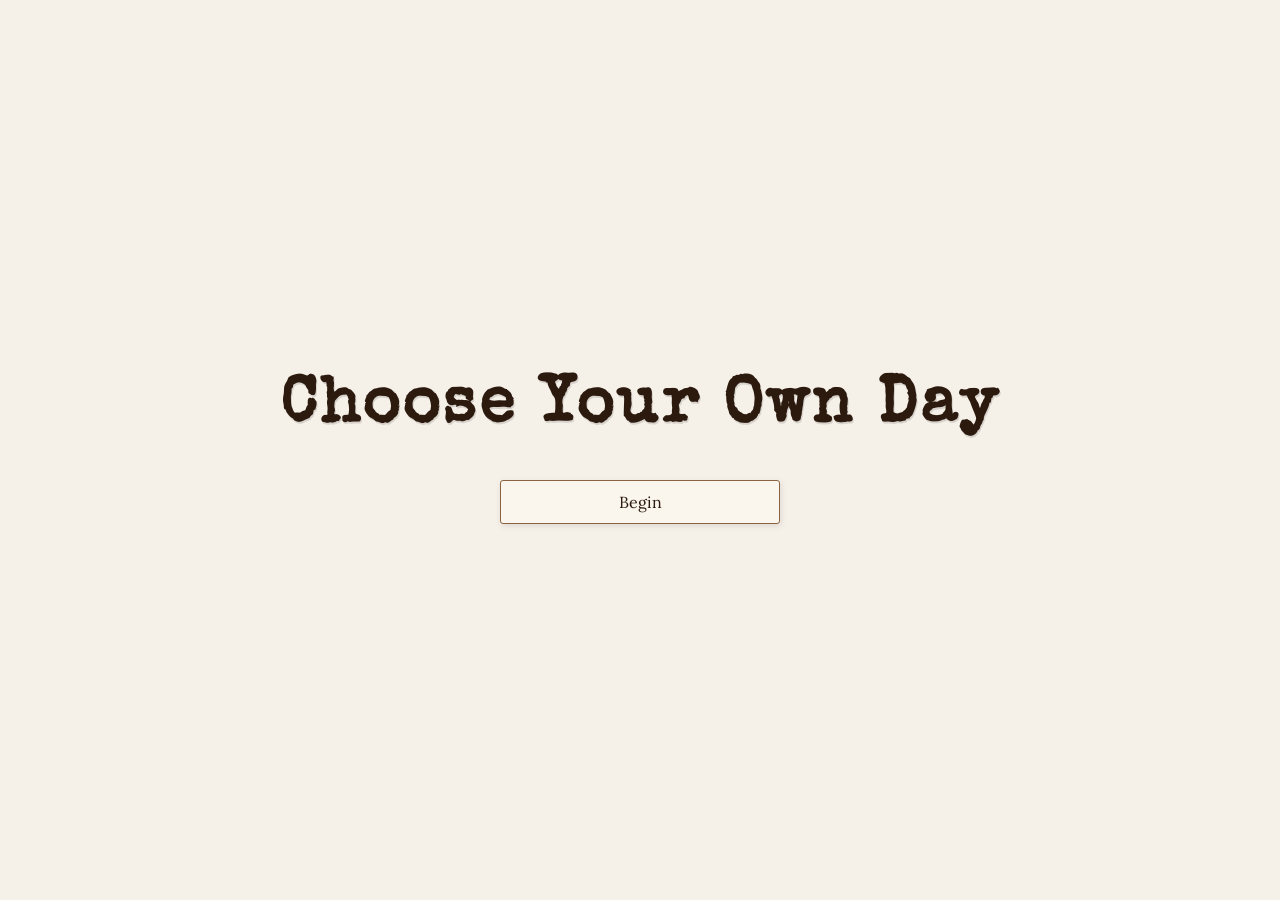
==== tuesday/index.html @ 14953f38 "Initial project files: tuesday web engine and Photoshop export scripts" ====
<!DOCTYPE html>
<html lang="en">
<head>
  <meta charset="UTF-8" />
  <meta name="viewport" content="width=device-width, initial-scale=1.0" />
  <title>Choose Your Own Day</title>
  <link rel="preconnect" href="https://fonts.googleapis.com" />
  <link rel="preconnect" href="https://fonts.gstatic.com" crossorigin />
  <link href="https://fonts.googleapis.com/css2?family=Lora:ital,wght@0,400;0,600;1,400&family=Special+Elite&display=swap" rel="stylesheet" />
  <link rel="stylesheet" href="css/style.css" />
</head>
<body>

  <!-- Title Screen -->
  <div id="title-screen" class="screen active">
    <div class="title-content">
      <h1 class="title-heading">Choose Your Own Day</h1>
      <div class="title-buttons">
        <button id="btn-new-game" class="choice-btn">Begin</button>
        <button id="btn-continue" class="choice-btn hidden">Continue</button>
      </div>
    </div>
  </div>

  <!-- Game Screen -->
  <div id="game-screen" class="screen">

    <!-- Page display -->
    <div id="page-container">
      <div id="image-area">
        <!-- single layout: one <img> -->
        <!-- spread layout: two <img> side by side -->
      </div>
      <div id="text-area" class="hidden">
        <p id="page-text"></p>
      </div>
    </div>

    <!-- Choices -->
    <div id="choices-area"></div>

    <!-- UI controls -->
    <div id="ui-controls">
      <button id="btn-mute" aria-label="Toggle sound">♪</button>
    </div>

  </div>

  <!-- End Screen -->
  <div id="end-screen" class="screen">
    <div class="end-content">
      <h2>The End</h2>
      <button id="btn-replay" class="choice-btn">Play Again</button>
    </div>
  </div>

  <script src="js/story.js"></script>
  <script src="js/audio.js"></script>
  <script src="js/engine.js"></script>
</body>
</html>
---- tuesday/css/style.css ----
/* ── Reset & base ───────────────────────────────────────────── */
*, *::before, *::after { box-sizing: border-box; margin: 0; padding: 0; }

html, body {
  height: 100%;
  overflow: hidden;
  font-family: 'Lora', Georgia, serif;
}

body {
  background-color: #f5f0e8;
  background-image: url('../assets/paper.jpg');
  background-size: cover;
  background-attachment: fixed;
}

/* ── Screens ────────────────────────────────────────────────── */
.screen {
  position: fixed;
  inset: 0;
  display: flex;
  align-items: center;
  justify-content: center;
  opacity: 0;
  pointer-events: none;
  transition: opacity 0.4s ease;
}

.screen.active {
  opacity: 1;
  pointer-events: all;
}

/* ── Title screen ───────────────────────────────────────────── */
.title-content {
  text-align: center;
  display: flex;
  flex-direction: column;
  align-items: center;
  gap: 2.5rem;
  padding: 2rem;
}

.title-heading {
  font-family: 'Special Elite', cursive;
  font-size: clamp(2rem, 6vw, 4rem);
  color: #2c1a0e;
  letter-spacing: 0.05em;
  text-shadow: 1px 2px 0 rgba(0,0,0,0.12);
}

.title-buttons {
  display: flex;
  flex-direction: column;
  gap: 1rem;
  width: 100%;
  max-width: 280px;
}

/* ── Game screen ────────────────────────────────────────────── */
#game-screen {
  flex-direction: column;
  justify-content: flex-start;
  align-items: center;
  overflow: hidden;
}

/* ── Page container ─────────────────────────────────────────── */
#page-container {
  width: 100%;
  max-width: 1100px;
  display: flex;
  flex-direction: column;
  align-items: center;
  flex: 1;
  min-height: 0;
  padding: 1rem 1rem 0;
}

/* ── Image area ─────────────────────────────────────────────── */
#image-area {
  width: 100%;
  display: flex;
  justify-content: center;
  align-items: flex-start;
  gap: 0.75rem;
  flex: 1;
  min-height: 0;
}

#image-area img {
  display: block;
  max-height: 100%;
  max-width: 100%;
  width: auto;
  height: auto;
  object-fit: contain;
  border-radius: 2px;
  box-shadow: 0 4px 16px rgba(0,0,0,0.18);
}

/* single: one centered image */
#image-area.layout-single img {
  max-height: 58vh;
}

/* spread: two images side by side */
#image-area.layout-spread img {
  max-height: 58vh;
  flex: 1;
  min-width: 0;
  max-width: 50%;
}

@media (max-width: 700px) {
  #image-area.layout-spread {
    flex-direction: column;
    align-items: center;
  }
  #image-area.layout-spread img {
    max-width: 100%;
    max-height: 36vh;
  }
  #image-area.layout-single img {
    max-height: 46vh;
  }
}

/* ── Text area ──────────────────────────────────────────────── */
#text-area {
  width: 100%;
  max-width: 680px;
  margin-top: 0.75rem;
  padding: 0.75rem 1.25rem;
  background: rgba(245, 240, 232, 0.88);
  border: 1px solid rgba(44, 26, 14, 0.18);
  border-radius: 3px;
  cursor: pointer;
}

#text-area.hidden { display: none; }

#page-text {
  font-size: clamp(0.95rem, 2.2vw, 1.1rem);
  line-height: 1.7;
  color: #2c1a0e;
  min-height: 1.7em;
}

/* ── Choices ────────────────────────────────────────────────── */
#choices-area {
  width: 100%;
  max-width: 680px;
  display: flex;
  flex-direction: column;
  gap: 0.6rem;
  padding: 0.75rem 1rem 1rem;
  flex-shrink: 0;
}

/* ── Choice button ──────────────────────────────────────────── */
.choice-btn {
  width: 100%;
  padding: 0.7rem 1.2rem;
  background: #faf6ee;
  border: 1.5px solid #8b6340;
  border-radius: 3px;
  font-family: 'Lora', Georgia, serif;
  font-size: clamp(0.9rem, 2vw, 1rem);
  color: #2c1a0e;
  cursor: pointer;
  text-align: left;
  box-shadow: 1px 2px 6px rgba(0,0,0,0.10);
  transition: transform 0.15s ease, box-shadow 0.15s ease, background 0.15s ease;
  /* hidden by default; engine adds .visible */
  opacity: 0;
  transform: translateY(12px);
}

.choice-btn.visible {
  opacity: 1;
  transform: translateY(0);
  transition: opacity 0.3s ease, transform 0.3s ease,
              background 0.15s ease, box-shadow 0.15s ease;
}

.choice-btn:hover,
.choice-btn:focus-visible {
  transform: translateY(-2px);
  box-shadow: 2px 4px 10px rgba(0,0,0,0.15);
  background: #fff;
  outline: none;
}

.choice-btn:active {
  transform: translateY(0);
  box-shadow: 1px 2px 4px rgba(0,0,0,0.12);
}

/* title screen buttons don't start hidden */
.title-buttons .choice-btn,
.end-content .choice-btn {
  opacity: 1;
  transform: none;
  text-align: center;
}

/* ── End screen ─────────────────────────────────────────────── */
.end-content {
  text-align: center;
  display: flex;
  flex-direction: column;
  align-items: center;
  gap: 2rem;
  padding: 2rem;
}

.end-content h2 {
  font-family: 'Special Elite', cursive;
  font-size: clamp(2rem, 6vw, 3.5rem);
  color: #2c1a0e;
}

.end-content .choice-btn {
  max-width: 200px;
}

/* ── UI controls ────────────────────────────────────────────── */
#ui-controls {
  position: fixed;
  top: 0.75rem;
  right: 0.75rem;
  z-index: 10;
}

#btn-mute {
  background: rgba(245, 240, 232, 0.8);
  border: 1px solid rgba(44,26,14,0.2);
  border-radius: 50%;
  width: 2.2rem;
  height: 2.2rem;
  font-size: 1rem;
  cursor: pointer;
  display: flex;
  align-items: center;
  justify-content: center;
  transition: background 0.15s;
}

#btn-mute:hover { background: #fff; }
#btn-mute.muted { opacity: 0.45; }

/* ── Utility ────────────────────────────────────────────────── */
.hidden { display: none !important; }
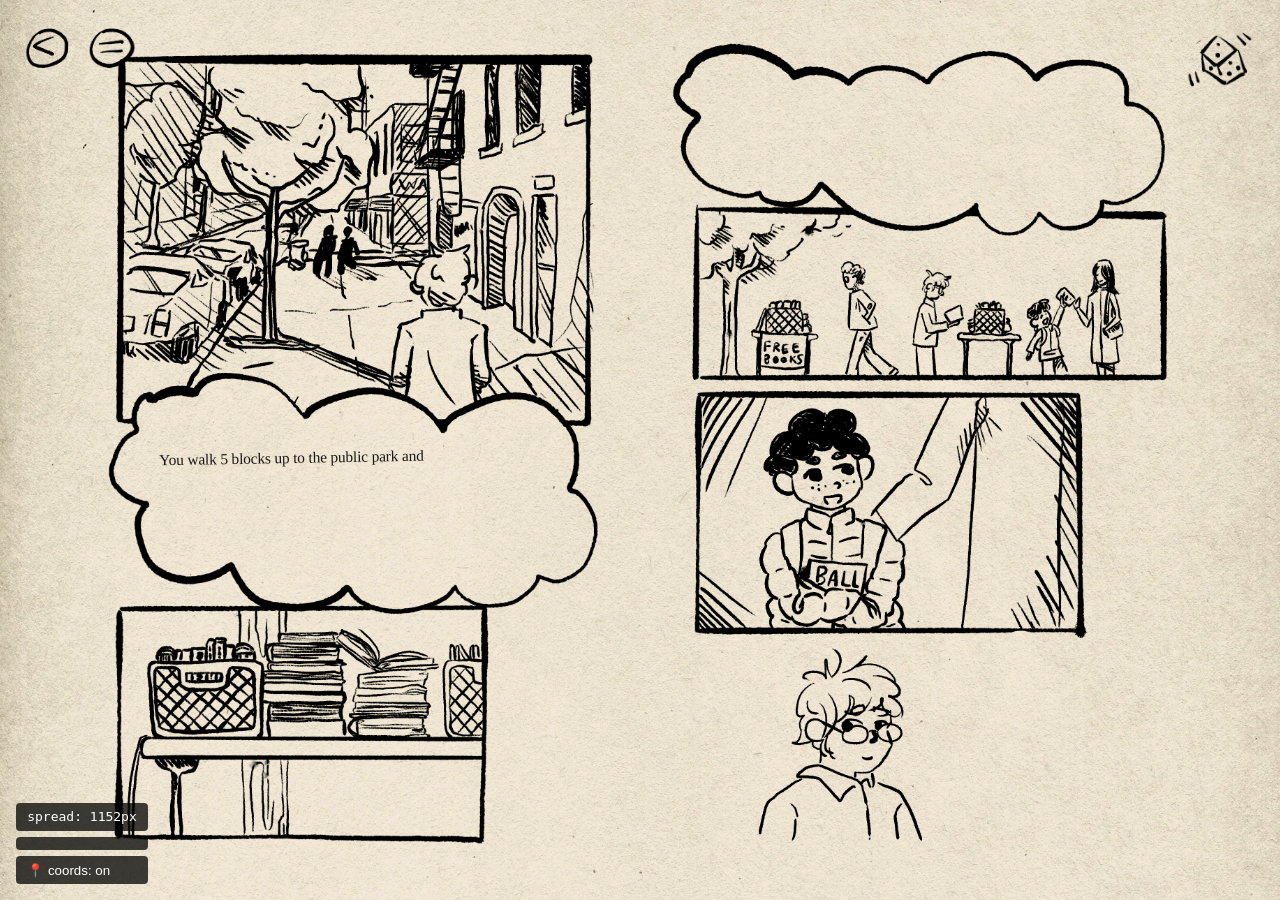
==== commit 9f8b14d3: "Update tuesday project with full image assets and revised engine Co-Authored-By: Claude Sonnet 4.6 <" ====
--- a/tuesday/index.html
+++ b/tuesday/index.html
@@ -1,61 +1,60 @@
 <!DOCTYPE html>
 <html lang="en">
 <head>
-  <meta charset="UTF-8" />
-  <meta name="viewport" content="width=device-width, initial-scale=1.0" />
+  <meta charset="UTF-8">
   <title>Choose Your Own Day</title>
-  <link rel="preconnect" href="https://fonts.googleapis.com" />
-  <link rel="preconnect" href="https://fonts.gstatic.com" crossorigin />
-  <link href="https://fonts.googleapis.com/css2?family=Lora:ital,wght@0,400;0,600;1,400&family=Special+Elite&display=swap" rel="stylesheet" />
-  <link rel="stylesheet" href="css/style.css" />
+  <link rel="stylesheet" href="style.css">
 </head>
 <body>
+  <div id="stage">
+    <img id="spread" alt="">
+    <div id="text-layer"></div>
+    <div id="hotspots"></div>
+  </div>
+  <nav id="nav-ui">
+    <div id="nav-left">
+      <button id="btn-back" class="nav-btn" aria-label="Back">
+        <img src="_images/Global-Back1.png" alt="">
+      </button>
+      <button id="btn-menu" class="nav-btn" aria-label="Menu">
+        <img src="_images/Global-Menu1.png" alt="">
+      </button>
+    </div>
+    <button id="btn-die" class="nav-btn" aria-label="Randomize color">
+      <img src="_images/Global-ColorDie1.png" alt="">
+    </button>
+  </nav>
 
-  <!-- Title Screen -->
-  <div id="title-screen" class="screen active">
-    <div class="title-content">
-      <h1 class="title-heading">Choose Your Own Day</h1>
-      <div class="title-buttons">
-        <button id="btn-new-game" class="choice-btn">Begin</button>
-        <button id="btn-continue" class="choice-btn hidden">Continue</button>
+  <div id="menu-overlay">
+    <div id="menu-card">
+      <img src="_images/Menu-scrap.png" id="menu-scrap-bg">
+      <div id="menu-items">
+        <button id="btn-about-project" class="nav-btn menu-item-btn" aria-label="About the project">
+          <img src="_images/Menu-AboutProject1.png" alt="">
+        </button>
+        <button id="btn-about-ann" class="nav-btn menu-item-btn" aria-label="About Ann">
+          <img src="_images/Menu-AboutAnn1.png" alt="">
+        </button>
       </div>
     </div>
   </div>
 
-  <!-- Game Screen -->
-  <div id="game-screen" class="screen">
-
-    <!-- Page display -->
-    <div id="page-container">
-      <div id="image-area">
-        <!-- single layout: one <img> -->
-        <!-- spread layout: two <img> side by side -->
+  <div id="small-screen-overlay">
+    <div id="small-screen-message">
+      <img src="_images/Error-receipt.png" id="small-screen-bg">
+      <div id="small-screen-content">
+        <h2 id="small-screen-header"></h2>
+        <p id="small-screen-text"></p>
       </div>
-      <div id="text-area" class="hidden">
-        <p id="page-text"></p>
-      </div>
-    </div>
-
-    <!-- Choices -->
-    <div id="choices-area"></div>
-
-    <!-- UI controls -->
-    <div id="ui-controls">
-      <button id="btn-mute" aria-label="Toggle sound">♪</button>
-    </div>
-
-  </div>
-
-  <!-- End Screen -->
-  <div id="end-screen" class="screen">
-    <div class="end-content">
-      <h2>The End</h2>
-      <button id="btn-replay" class="choice-btn">Play Again</button>
     </div>
   </div>
 
-  <script src="js/story.js"></script>
-  <script src="js/audio.js"></script>
-  <script src="js/engine.js"></script>
+  <div id="coord-ui">
+    <div id="spread-width"></div>
+    <div id="coords"></div>
+    <button id="coord-toggle">📍 coords: on</button>
+  </div>
+  <script src="story.js"></script>
+  <script src="engine.js"></script>
 </body>
 </html>
--- a/tuesday/style.css
+++ b/tuesday/style.css
@@ -0,0 +1,351 @@
+@font-face {
+  font-family: 'Akzidenz Grotesk';
+  src: url('_fonts/Berthold Akzidenz Grotesk BE Bold Extended.otf') format('opentype');
+  font-weight: normal;
+}
+
+*, *::before, *::after { box-sizing: border-box; margin: 0; padding: 0; }
+
+body {
+  background-color: #f4ead8;
+  background-image: url('_images/Background.webp');
+  background-size: cover;
+  background-attachment: fixed;
+  background-blend-mode: multiply;
+  min-height: 100vh;
+  display: flex;
+  align-items: center;
+  justify-content: center;
+}
+
+#stage {
+  position: relative;
+  display: inline-block;
+  mix-blend-mode: multiply;
+  overflow: hidden;
+}
+
+#spread {
+  display: block;
+  max-height: 100vh;
+  max-width: 90vw;
+  width: auto;
+  height: auto;
+}
+
+#text-layer {
+  position: absolute;
+  inset: 0;
+  pointer-events: none;
+  z-index: 10;
+}
+
+.bubble-text {
+  position: absolute;
+  font-family: 'Times New Roman', Times, serif;
+  font-size: calc(10pt * var(--font-scale, 1));
+  line-height: 1.3;
+  letter-spacing: -0.01em;
+  color: #1a1a1a;
+  overflow: hidden;
+}
+
+/* ── WDYD image ──────────────────────────────────────────────── */
+@keyframes wdyd-wiggle {
+  0%   { transform: rotate(-1deg); }
+  50%  { transform: rotate(1deg);  }
+  100% { transform: rotate(-1deg); }
+}
+
+.wdyd-img {
+  position: absolute;
+  height: auto;
+  opacity: 0;
+  transition: opacity 0.04s ease;
+  pointer-events: none;
+  animation: wdyd-wiggle 1s steps(1) infinite;
+}
+
+/* ── Overlay elements ────────────────────────────────────────── */
+@keyframes bow-rumble {
+  0%    { transform: translate( 0px,  0px); }
+  4.3%  { transform: translate( 2px, -1px); }
+  8.7%  { transform: translate(-1px,  2px); }
+  13.1% { transform: translate( 2px,  1px); }
+  17.4% { transform: translate(-2px, -1px); }
+  21.7% { transform: translate( 1px,  2px); }
+  26.1% { transform: translate(-1px, -2px); }
+  30.4% { transform: translate( 2px,  0px); }
+  34.8% { transform: translate(-2px,  1px); }
+  39.1% { transform: translate( 1px, -2px); }
+  43.5% { transform: translate( 0px,  0px); }
+  100%  { transform: translate( 0px,  0px); }
+}
+@keyframes jitter-c {
+  0%   { transform: translate( 0px,   -0.5px); }
+  25%  { transform: translate( 0px,    0.5px); }
+  50%  { transform: translate(-0.5px,  0px);   }
+  75%  { transform: translate( 0.5px,  0px);   }
+  100% { transform: translate( 0px,   -0.5px); }
+}
+
+.overlay {
+  position: absolute;
+  left: 0;
+  top: 0;
+  width: 100%;
+  height: auto;
+  pointer-events: none;
+  opacity: 0;
+  transition: opacity 0.1s ease;
+}
+.overlay.jitter-a   { animation: bow-rumble 2.3s steps(1) infinite; }
+.overlay.jitter-b   { animation: bow-rumble 2.3s steps(1) -0.9s infinite; }
+.overlay.jitter-c   { animation: jitter-c 0.13s steps(1) infinite; }
+
+@keyframes eek-flash {
+  0%     { opacity: 1; animation-timing-function: step-end; }
+  8.33%  { opacity: 0; animation-timing-function: step-end; }
+  16.67%, 100% { opacity: 1; }
+}
+.overlay.jitter-eek { animation: eek-flash 3s linear infinite, jitter-c 0.13s linear infinite; }
+
+@keyframes vibes-pulse {
+  0%  { transform: scale(1.000); animation-timing-function: step-end; }
+  20% { transform: scale(1.025); animation-timing-function: step-end; }
+  40% { transform: scale(1.050); animation-timing-function: step-end; }
+  60% { transform: scale(1.075); animation-timing-function: step-end; }
+  80% { transform: scale(1.100); animation-timing-function: step-end; }
+}
+.overlay.vibes-pulse {
+  transform-origin: 71.8% 61.4%;
+  animation: vibes-pulse 1s infinite;
+  z-index: 1;
+}
+.overlay.bubble-art  { z-index: 2; }
+.overlay.option-art  { z-index: 3; }
+
+/* ── Choice hotspots ─────────────────────────────────────────── */
+#hotspots { position: absolute; inset: 0; z-index: 11; pointer-events: none; }
+
+.hotspot {
+  position: absolute;
+  background: transparent;
+  border: none;
+  cursor: pointer;
+  display: flex;
+  align-items: center;
+  justify-content: center;
+  opacity: 0;
+  transition: opacity 0.4s ease;
+  /* outline: 2px dashed red; */
+}
+
+.choice-label {
+  font-family: 'Times New Roman', Times, serif;
+  font-size: calc(10pt * var(--font-scale, 1));
+  line-height: 1.3;
+  letter-spacing: -0.01em;
+  color: #1a1a1a;
+  text-align: center;
+  white-space: pre-line;
+  pointer-events: none;
+}
+
+/* ── Crosshair rules ─────────────────────────────────────────── */
+.crosshair-h, .crosshair-v {
+  position: absolute;
+  background: red;
+  opacity: 0.35;
+  pointer-events: none;
+  display: none;
+}
+.crosshair-h { left: 0; width: 100%; height: 1px; }
+.crosshair-v { top: 0;  height: 100%; width: 1px; }
+
+/* ── Navigation buttons ──────────────────────────────────────── */
+#nav-ui {
+  position: fixed;
+  inset: 0;
+  pointer-events: none;
+  z-index: 150;
+}
+
+#nav-left {
+  position: absolute;
+  top: 1rem;
+  left: 1rem;
+  display: flex;
+  gap: 0;
+  align-items: center;
+  pointer-events: none;
+}
+
+#nav-left .nav-btn { pointer-events: auto; }
+
+#btn-die { position: absolute; top: 1rem; right: 1rem; }
+
+#btn-die img { width: 72px; }
+
+.nav-btn {
+  pointer-events: auto;
+  background: none;
+  border: none;
+  cursor: pointer;
+  padding: 8px;
+  transform-origin: center;
+  transition: transform 0.15s ease;
+}
+
+.nav-btn:hover { transform: scale(1.1); }
+
+.nav-btn img {
+  display: block;
+  width: 48px;
+  height: auto;
+}
+
+/* ── Menu overlay ────────────────────────────────────────────── */
+#menu-overlay {
+  position: fixed;
+  inset: 0;
+  background: rgba(244, 234, 216, 0.4);
+  display: none;
+  align-items: center;
+  justify-content: center;
+  z-index: 100;
+}
+
+#menu-overlay.visible { display: flex; }
+
+#menu-card {
+  position: relative;
+  display: inline-block;
+}
+
+#menu-scrap-bg {
+  display: block;
+  max-height: 60vh;
+  max-width: 60vw;
+  width: auto;
+  height: auto;
+}
+
+#menu-items {
+  position: absolute;
+  top: 50%;
+  left: 50%;
+  transform: translate(-50%, -50%);
+  display: flex;
+  flex-direction: column;
+  align-items: center;
+  gap: 0.25rem;
+  width: 65%;
+  mix-blend-mode: multiply;
+}
+
+.menu-item-btn img {
+  width: 100%;
+  height: auto;
+}
+
+/* ── Small screen overlay ────────────────────────────────────── */
+#small-screen-overlay {
+  position: fixed;
+  inset: 0;
+  background: rgba(244, 234, 216, 0.4);
+  display: none;
+  align-items: center;
+  justify-content: center;
+  z-index: 200;
+}
+
+#stage.blurred {
+  filter: blur(8px);
+}
+
+#small-screen-overlay.visible {
+  display: flex;
+}
+
+#small-screen-message {
+  position: relative;
+  display: inline-block;
+}
+
+#small-screen-bg {
+  display: block;
+  max-width: 80vw;
+  max-height: 80vh;
+  width: auto;
+  height: auto;
+}
+
+#small-screen-content {
+  position: absolute;
+  top: 50%;
+  left: 50%;
+  transform: translate(-50%, -50%);
+  width: 50%;
+  text-align: center;
+}
+
+#small-screen-header {
+  font-family: 'Akzidenz Grotesk', 'AkzidenzGrotesk', Arial, sans-serif;
+  font-size: 18pt;
+  font-weight: normal;
+  color: #1a1a1a;
+  margin-bottom: 0.5em;
+  display: inline-block;
+  animation: wdyd-wiggle 1s steps(1) infinite;
+}
+
+#small-screen-text {
+  font-family: 'Times New Roman', Times, serif;
+  font-size: 10pt;
+  line-height: 1.5;
+  color: #1a1a1a;
+}
+
+/* ── Coordinate helper ───────────────────────────────────────── */
+#coord-ui {
+  position: fixed;
+  bottom: 1rem;
+  left: 1rem;
+  display: flex;
+  flex-direction: column;
+  gap: 0.4rem;
+  font-family: monospace;
+  font-size: 13px;
+}
+
+#spread-width {
+  background: rgba(0,0,0,0.75);
+  color: #fff;
+  padding: 0.4rem 0.7rem;
+  border-radius: 4px;
+  pointer-events: none;
+}
+
+#coords {
+  background: rgba(0,0,0,0.75);
+  color: #fff;
+  padding: 0.4rem 0.7rem;
+  border-radius: 4px;
+  pointer-events: none;
+  display: none;
+}
+
+#coord-toggle {
+  background: rgba(0,0,0,0.75);
+  color: #fff;
+  border: none;
+  padding: 0.4rem 0.7rem;
+  border-radius: 4px;
+  cursor: pointer;
+  text-align: left;
+}
+
+#coord-toggle:hover {
+  background: rgba(0,0,0,0.9);
+}
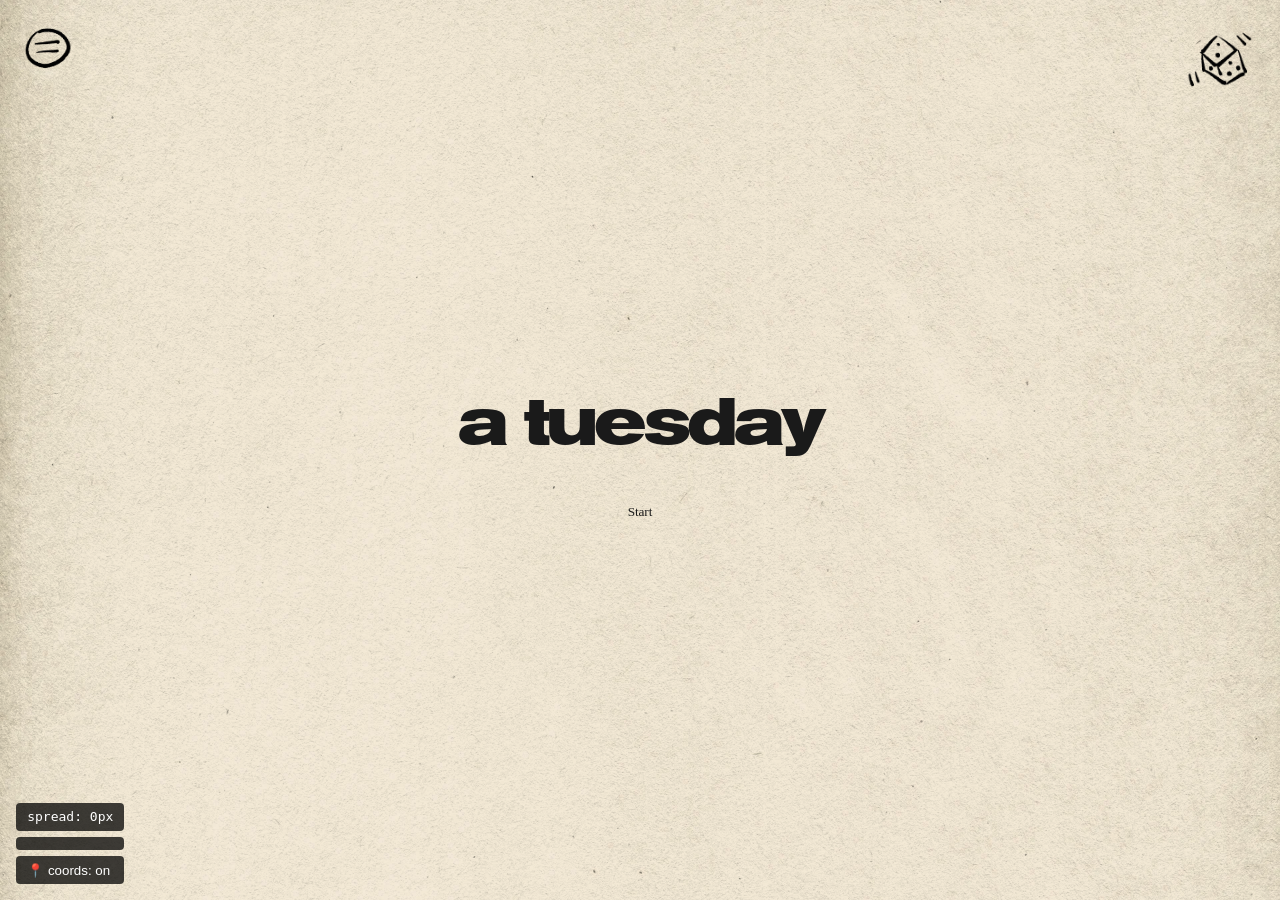
==== commit 3e544d01: "added spreads 08-25, menu, back function, navigable" ====
--- a/tuesday/index.html
+++ b/tuesday/index.html
@@ -24,6 +24,11 @@
       <img src="_images/Global-ColorDie1.png" alt="">
     </button>
   </nav>
+
+  <div id="splash-overlay">
+    <h1 id="splash-title">a tuesday</h1>
+    <button id="btn-start">Start</button>
+  </div>
 
   <div id="menu-overlay">
     <div id="menu-card">
--- a/tuesday/style.css
+++ b/tuesday/style.css
@@ -110,6 +110,54 @@
 }
 .overlay.jitter-eek { animation: eek-flash 3s linear infinite, jitter-c 0.13s linear infinite; }
 
+/* Beep: flashes on 4 times then stays visible */
+@keyframes beep {
+  0%    { opacity: 0; }
+  12.5% { opacity: 1; }
+  25%   { opacity: 0; }
+  37.5% { opacity: 1; }
+  50%   { opacity: 0; }
+  62.5% { opacity: 1; }
+  75%   { opacity: 0; }
+  87.5% { opacity: 1; }
+  100%  { opacity: 1; }
+}
+.overlay.beep { animation: beep 1.6s steps(1) forwards; }
+
+/* Z sequential: one z visible at a time, 0.5s each, 2.5s total cycle */
+@keyframes z-seq-1 { 0% { opacity: 1; } 100% { opacity: 1; } }
+@keyframes z-seq-2 { 0% { opacity: 0; } 20% { opacity: 1; } 100% { opacity: 1; } }
+@keyframes z-seq-3 { 0% { opacity: 0; } 40% { opacity: 1; } 100% { opacity: 1; } }
+@keyframes z-seq-4 { 0% { opacity: 0; } 60% { opacity: 1; } 100% { opacity: 1; } }
+@keyframes z-seq-5 { 0% { opacity: 0; } 80% { opacity: 1; } 100% { opacity: 1; } }
+.overlay.z-seq-1 { animation: z-seq-1 2.5s steps(1) infinite; }
+.overlay.z-seq-2 { animation: z-seq-2 2.5s steps(1) infinite; }
+.overlay.z-seq-3 { animation: z-seq-3 2.5s steps(1) infinite; }
+.overlay.z-seq-4 { animation: z-seq-4 2.5s steps(1) infinite; }
+.overlay.z-seq-5 { animation: z-seq-5 2.5s steps(1) infinite; }
+
+/* Sparkle cycling: 1→1+2→2→2+3→3→1+3→repeat (3s period, 0.5s per state) */
+@keyframes twinkle-a {
+  0%   { opacity: 1; }
+  33%  { opacity: 0; }
+  83%  { opacity: 1; }
+  100% { opacity: 1; }
+}
+@keyframes twinkle-b {
+  0%   { opacity: 0; }
+  17%  { opacity: 1; }
+  67%  { opacity: 0; }
+  100% { opacity: 0; }
+}
+@keyframes twinkle-c {
+  0%   { opacity: 0; }
+  50%  { opacity: 1; }
+  100% { opacity: 1; }
+}
+.overlay.twinkle-a { animation: twinkle-a 1.5s steps(1) infinite; }
+.overlay.twinkle-b { animation: twinkle-b 1.5s steps(1) infinite; }
+.overlay.twinkle-c { animation: twinkle-c 1.5s steps(1) infinite; }
+
 @keyframes vibes-pulse {
   0%  { transform: scale(1.000); animation-timing-function: step-end; }
   20% { transform: scale(1.025); animation-timing-function: step-end; }
@@ -123,7 +171,7 @@
   z-index: 1;
 }
 .overlay.bubble-art  { z-index: 2; }
-.overlay.option-art  { z-index: 3; }
+.overlay.option-art  { z-index: 3; transition: scale 0.15s ease; }
 
 /* ── Choice hotspots ─────────────────────────────────────────── */
 #hotspots { position: absolute; inset: 0; z-index: 11; pointer-events: none; }
@@ -137,9 +185,11 @@
   align-items: center;
   justify-content: center;
   opacity: 0;
-  transition: opacity 0.4s ease;
-  /* outline: 2px dashed red; */
-}
+  transition: opacity 0.4s ease, scale 0.15s ease;
+  pointer-events: auto;
+}
+
+/* .hotspot:hover { scale: 1.1; } */
 
 .choice-label {
   font-family: 'Times New Roman', Times, serif;
@@ -163,6 +213,46 @@
 .crosshair-h { left: 0; width: 100%; height: 1px; }
 .crosshair-v { top: 0;  height: 100%; width: 1px; }
 
+/* ── Splash screen ───────────────────────────────────────────── */
+#splash-overlay {
+  position: fixed;
+  inset: 0;
+  display: flex;
+  flex-direction: column;
+  align-items: center;
+  justify-content: center;
+  gap: 2.5rem;
+  z-index: 300;
+  pointer-events: none;
+}
+
+#splash-title,
+#btn-start { pointer-events: auto; }
+
+#splash-overlay.hidden { display: none; }
+
+#splash-title {
+  font-family: 'Akzidenz Grotesk', 'AkzidenzGrotesk', Arial, sans-serif;
+  font-size: 48pt;
+  font-weight: normal;
+  color: #1a1a1a;
+  letter-spacing: -0.06em;
+  animation: wdyd-wiggle 1s steps(1) infinite;
+}
+
+#btn-start {
+  font-family: 'Times New Roman', Times, serif;
+  font-size: 10pt;
+  letter-spacing: -0.01em;
+  color: #1a1a1a;
+  background: none;
+  border: none;
+  cursor: pointer;
+  padding: 0;
+}
+
+#btn-start:hover { scale: 1.1; }
+
 /* ── Navigation buttons ──────────────────────────────────────── */
 #nav-ui {
   position: fixed;
@@ -182,6 +272,9 @@
 }
 
 #nav-left .nav-btn { pointer-events: auto; }
+
+#btn-back { display: none; }
+#btn-back.visible { display: block; }
 
 #btn-die { position: absolute; top: 1rem; right: 1rem; }
 
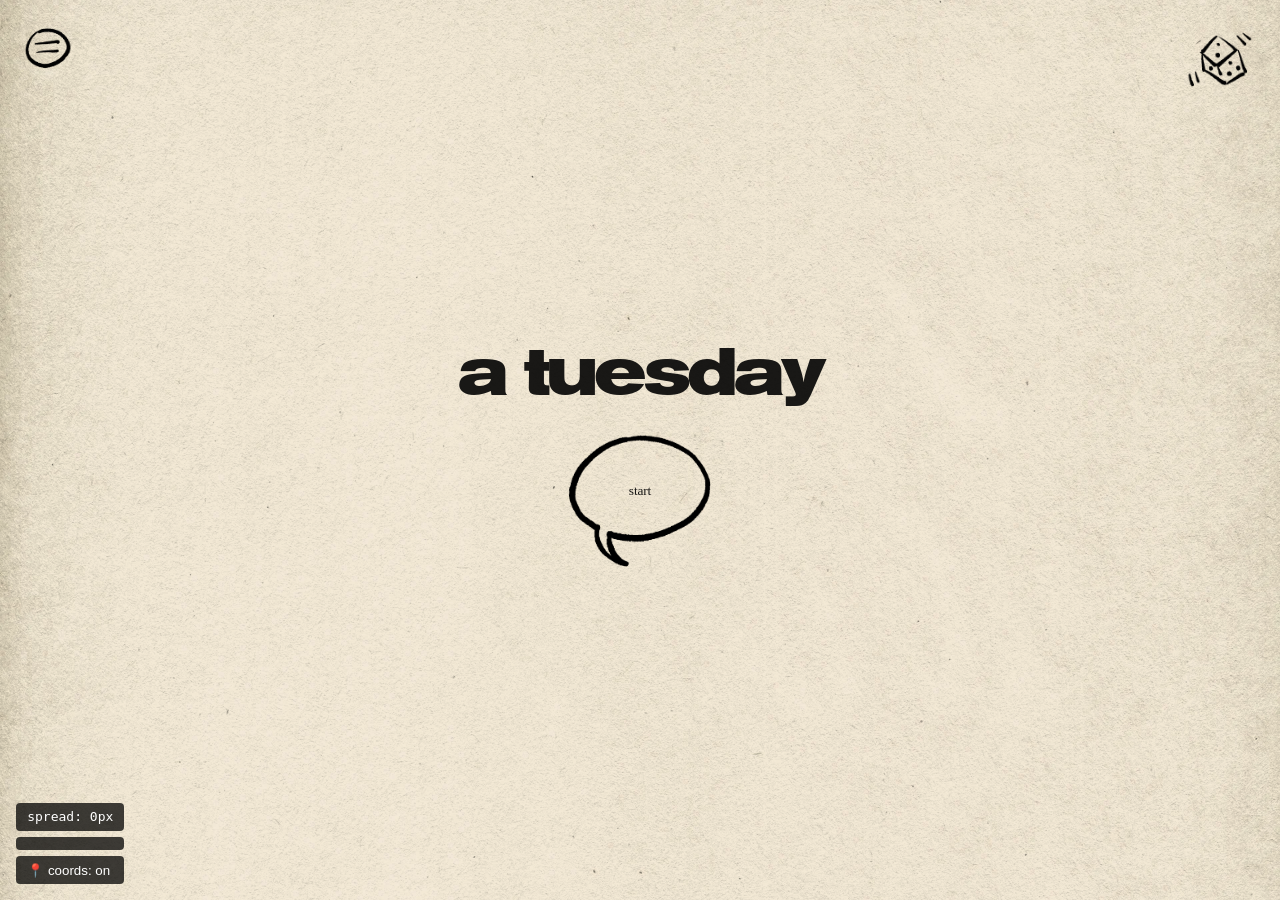
==== commit 3decd86b: "Add menu overhaul, background music, and updated assets - Rebuilt menu overlay: control/about/specia" ====
--- a/tuesday/index.html
+++ b/tuesday/index.html
@@ -8,8 +8,8 @@
 <body>
   <div id="stage">
     <img id="spread" alt="">
+    <div id="hotspots"></div>
     <div id="text-layer"></div>
-    <div id="hotspots"></div>
   </div>
   <nav id="nav-ui">
     <div id="nav-left">
@@ -27,26 +27,55 @@
 
   <div id="splash-overlay">
     <h1 id="splash-title">a tuesday</h1>
-    <button id="btn-start">Start</button>
+    <div id="splash-buttons">
+      <button id="btn-start" class="splash-btn">
+        <img src="_images/Splash_StartBubble-a.png" alt="">
+        <span class="splash-btn-label">start</span>
+      </button>
+      <button id="btn-continue" class="splash-btn" style="display:none">
+        <img src="_images/Splash_ContBubble-a.png" alt="">
+        <span class="splash-btn-label">resume</span>
+      </button>
+    </div>
   </div>
 
   <div id="menu-overlay">
+    <button id="btn-close-menu" class="nav-btn" aria-label="Close menu">
+      <img src="_images/Global-Close1.png" alt="">
+    </button>
     <div id="menu-card">
-      <img src="_images/Menu-scrap.png" id="menu-scrap-bg">
+      <img src="_images/Menu-Error-receipt.png" id="menu-scrap-bg">
       <div id="menu-items">
-        <button id="btn-about-project" class="nav-btn menu-item-btn" aria-label="About the project">
-          <img src="_images/Menu-AboutProject1.png" alt="">
-        </button>
-        <button id="btn-about-ann" class="nav-btn menu-item-btn" aria-label="About Ann">
-          <img src="_images/Menu-AboutAnn1.png" alt="">
-        </button>
+        <h2 id="menu-main-title">menu</h2>
+        <h2 id="menu-title" class="menu-section-title">control</h2>
+        <div id="menu-toggles">
+          <button class="menu-toggle-btn" id="btn-music">
+            <img src="_images/Menu-Music-On1.png" alt="music">
+            <span class="menu-toggle-label">music</span>
+          </button>
+          <button class="menu-toggle-btn" id="btn-sfx">
+            <img src="_images/Menu-SFX-On1.png" alt="sfx">
+            <span class="menu-toggle-label">sfx</span>
+          </button>
+          <button class="menu-toggle-btn" id="btn-restart">
+            <img src="_images/Menu-Restart1.png" alt="restart">
+            <span class="menu-toggle-label">restart</span>
+          </button>
+        </div>
+        <h2 class="menu-section-title">about</h2>
+        <p id="about-text">"A Tuesday" is the result of an intense fascination with the "choose your own" concept and how it shows up in different mediums; specifically video games, comics, and novels. So after I tumbled down the rabbit hole that is the structure of Edward Packard's classic "Choose your own adventure" novels, getting stuck in the loop of George Wylesol's 2120, and playing one too many visual novel pc games... I created the most mundane click thru comic (that also started out as a zine). Phew ok hope u enjoyed :-)</p>
+        <div id="special-thanks-block">
+          <h2 class="menu-section-title" id="special-thanks-title">special thanks</h2>
+          <img id="sax-img" src="_images/Menu-Sax1.png" alt="">
+          <p id="thanks-text">special thanks to danny meyer for the theme song and sfx help :-)</p>
+        </div>
       </div>
     </div>
   </div>
 
   <div id="small-screen-overlay">
     <div id="small-screen-message">
-      <img src="_images/Error-receipt.png" id="small-screen-bg">
+      <img src="_images/Menu-Error-receipt.png" id="small-screen-bg">
       <div id="small-screen-content">
         <h2 id="small-screen-header"></h2>
         <p id="small-screen-text"></p>
@@ -55,10 +84,12 @@
   </div>
 
   <div id="coord-ui">
+    <div id="spread-id"></div>
     <div id="spread-width"></div>
     <div id="coords"></div>
     <button id="coord-toggle">📍 coords: on</button>
   </div>
+  <audio id="bg-music" loop src="_audio/ann_zine_w_saxophone.mp3"></audio>
   <script src="story.js"></script>
   <script src="engine.js"></script>
 </body>
--- a/tuesday/style.css
+++ b/tuesday/style.css
@@ -23,6 +23,7 @@
   display: inline-block;
   mix-blend-mode: multiply;
   overflow: hidden;
+  transition: opacity 0.35s ease;
 }
 
 #spread {
@@ -37,7 +38,7 @@
   position: absolute;
   inset: 0;
   pointer-events: none;
-  z-index: 10;
+  transform: translateZ(0);
 }
 
 .bubble-text {
@@ -82,11 +83,11 @@
   100%  { transform: translate( 0px,  0px); }
 }
 @keyframes jitter-c {
-  0%   { transform: translate( 0px,   -0.5px); }
-  25%  { transform: translate( 0px,    0.5px); }
-  50%  { transform: translate(-0.5px,  0px);   }
-  75%  { transform: translate( 0.5px,  0px);   }
-  100% { transform: translate( 0px,   -0.5px); }
+  0%   { transform: translate( 0px,  -1px); }
+  25%  { transform: translate( 0px,   1px); }
+  50%  { transform: translate(-1px,   0px); }
+  75%  { transform: translate( 1px,   0px); }
+  100% { transform: translate( 0px,  -1px); }
 }
 
 .overlay {
@@ -108,7 +109,7 @@
   8.33%  { opacity: 0; animation-timing-function: step-end; }
   16.67%, 100% { opacity: 1; }
 }
-.overlay.jitter-eek { animation: eek-flash 3s linear infinite, jitter-c 0.13s linear infinite; }
+.overlay.jitter-eek { animation: eek-flash 3s linear 3s infinite backwards, jitter-c 0.13s linear infinite; }
 
 /* Beep: flashes on 4 times then stays visible */
 @keyframes beep {
@@ -189,7 +190,11 @@
   pointer-events: auto;
 }
 
-/* .hotspot:hover { scale: 1.1; } */
+.hotspot:hover { scale: 1.1; }
+
+.overlay.choice-overlay {
+  transition: opacity 0.1s ease, scale 0.15s ease;
+}
 
 .choice-label {
   font-family: 'Times New Roman', Times, serif;
@@ -221,13 +226,14 @@
   flex-direction: column;
   align-items: center;
   justify-content: center;
-  gap: 2.5rem;
-  z-index: 300;
-  pointer-events: none;
+  gap: 1rem;
+  pointer-events: none;
+  mix-blend-mode: multiply;
 }
 
 #splash-title,
-#btn-start { pointer-events: auto; }
+#btn-start,
+#btn-continue { pointer-events: auto; }
 
 #splash-overlay.hidden { display: none; }
 
@@ -240,25 +246,45 @@
   animation: wdyd-wiggle 1s steps(1) infinite;
 }
 
-#btn-start {
-  font-family: 'Times New Roman', Times, serif;
-  font-size: 10pt;
-  letter-spacing: -0.01em;
-  color: #1a1a1a;
+#splash-buttons {
+  display: flex;
+  flex-direction: row;
+  align-items: center;
+  gap: 50px;
+}
+
+.splash-btn {
+  position: relative;
   background: none;
   border: none;
   cursor: pointer;
   padding: 0;
-}
-
-#btn-start:hover { scale: 1.1; }
+  width: 150px;
+  transition: transform 0.1s ease;
+}
+.splash-btn:hover { transform: scale(1.05); }
+.splash-btn img { display: block; width: 100%; }
+
+.splash-btn-label {
+  position: absolute;
+  left: 50%;
+  transform: translateX(-50%);
+  font-family: 'Times New Roman', Times, serif;
+  font-size: 10pt;
+  letter-spacing: -0.01em;
+  color: #1a1a1a;
+  pointer-events: none;
+  white-space: nowrap;
+}
+#btn-start   .splash-btn-label { top: 38%; }
+#btn-continue .splash-btn-label { top: 34%; }
 
 /* ── Navigation buttons ──────────────────────────────────────── */
 #nav-ui {
   position: fixed;
   inset: 0;
   pointer-events: none;
-  z-index: 150;
+  z-index: 10;
 }
 
 #nav-left {
@@ -306,10 +332,20 @@
   display: none;
   align-items: center;
   justify-content: center;
-  z-index: 100;
+  z-index: 20;
 }
 
 #menu-overlay.visible { display: flex; }
+
+#btn-close-menu {
+  position: absolute;
+  top: 1rem;
+  left: 1rem;
+  display: none;
+  pointer-events: auto;
+}
+
+#menu-overlay.visible #btn-close-menu { display: block; }
 
 #menu-card {
   position: relative;
@@ -318,29 +354,164 @@
 
 #menu-scrap-bg {
   display: block;
-  max-height: 60vh;
-  max-width: 60vw;
+  width: 480px;
+  max-width: 85vw;
+  height: auto;
+}
+
+#menu-items {
+  position: absolute;
+  top: 50%;
+  left: 50%;
+  transform: translate(-50%, -50%) rotate(-2deg);
+  display: flex;
+  flex-direction: column;
+  align-items: center;
+  gap: 1rem;
+  width: 75%;
+  padding: 0 0.75rem;
+  box-sizing: border-box;
+}
+
+#menu-main-title {
+  font-family: 'Akzidenz Grotesk', 'AkzidenzGrotesk', Arial, sans-serif;
+  font-size: 32pt;
+  font-weight: normal;
+  color: #1a1a1a;
+  letter-spacing: -0.06em;
+  margin: 0;
+  text-align: center;
+}
+
+.menu-section-title {
+  font-family: 'Akzidenz Grotesk', 'AkzidenzGrotesk', Arial, sans-serif;
+  font-size: 20pt;
+  font-weight: normal;
+  color: #1a1a1a;
+  letter-spacing: -0.06em;
+  margin: 0;
+  text-align: center;
+}
+
+#special-thanks-block {
+  position: relative;
+  width: 100%;
+}
+
+
+#sax-img {
+  position: absolute;
+  height: 80px;
   width: auto;
-  height: auto;
-}
-
-#menu-items {
+  display: none;
+  top: 0;
+  right: -55px;
+  z-index: 0;
+}
+
+#thanks-text {
+  position: relative;
+  z-index: 1;
+  font-family: 'Times New Roman', Times, serif;
+  font-size: 10pt;
+  letter-spacing: -0.01em;
+  color: #1a1a1a;
+  margin: 0;
+  text-align: left;
+}
+
+#about-text {
+  font-family: 'Times New Roman', Times, serif;
+  font-size: 10pt;
+  letter-spacing: -0.01em;
+  color: #1a1a1a;
+  margin: 0;
+  text-align: left;
+  padding: 0 0.5rem;
+  box-sizing: border-box;
+  width: 100%;
+}
+
+#menu-toggles {
+  display: flex;
+  flex-direction: row;
+  gap: 1.5rem;
+  align-items: flex-start;
+  justify-content: center;
+}
+
+.menu-toggle-btn {
+  display: flex;
+  flex-direction: column;
+  align-items: center;
+  gap: 0.4rem;
+  background: none;
+  border: none;
+  cursor: pointer;
+  padding: 0;
+}
+
+.menu-toggle-btn img {
+  display: block;
+  width: 72px;
+  height: auto;
+  transform-origin: center;
+  transition: transform 0.15s ease;
+}
+
+.menu-toggle-btn:hover img { transform: scale(1.25); }
+
+#btn-sfx img { width: 72px; }
+
+.menu-toggle-label {
+  font-family: 'Times New Roman', Times, serif;
+  font-size: 10pt;
+  letter-spacing: -0.01em;
+  color: #1a1a1a;
+  text-align: center;
+}
+
+#menu-about-buttons {
+  display: flex;
+  flex-direction: row;
+  gap: 1rem;
+  align-items: center;
+  justify-content: center;
+}
+
+.menu-about-btn {
+  position: relative;
+  background: none;
+  border: none;
+  cursor: pointer;
+  padding: 0;
+  transition: transform 0.15s ease;
+}
+
+.menu-about-btn:hover { transform: scale(1.1); }
+
+.menu-about-btn img {
+  display: block;
+  width: 120px;
+  height: auto;
+}
+
+.menu-about-label {
   position: absolute;
   top: 50%;
   left: 50%;
   transform: translate(-50%, -50%);
-  display: flex;
-  flex-direction: column;
-  align-items: center;
-  gap: 0.25rem;
-  width: 65%;
-  mix-blend-mode: multiply;
-}
-
-.menu-item-btn img {
-  width: 100%;
-  height: auto;
-}
+  font-family: 'Times New Roman', Times, serif;
+  font-size: 10pt;
+  letter-spacing: -0.01em;
+  color: #1a1a1a;
+  opacity: 0;
+  transition: opacity 0.15s ease;
+  pointer-events: none;
+  white-space: nowrap;
+}
+
+.menu-about-btn:hover .menu-about-label { opacity: 1; }
 
 /* ── Small screen overlay ────────────────────────────────────── */
 #small-screen-overlay {
@@ -350,10 +521,12 @@
   display: none;
   align-items: center;
   justify-content: center;
-  z-index: 200;
-}
-
-#stage.blurred {
+  z-index: 30;
+}
+
+#stage.blurred,
+#btn-die.blurred,
+#splash-overlay.blurred {
   filter: blur(8px);
 }
 
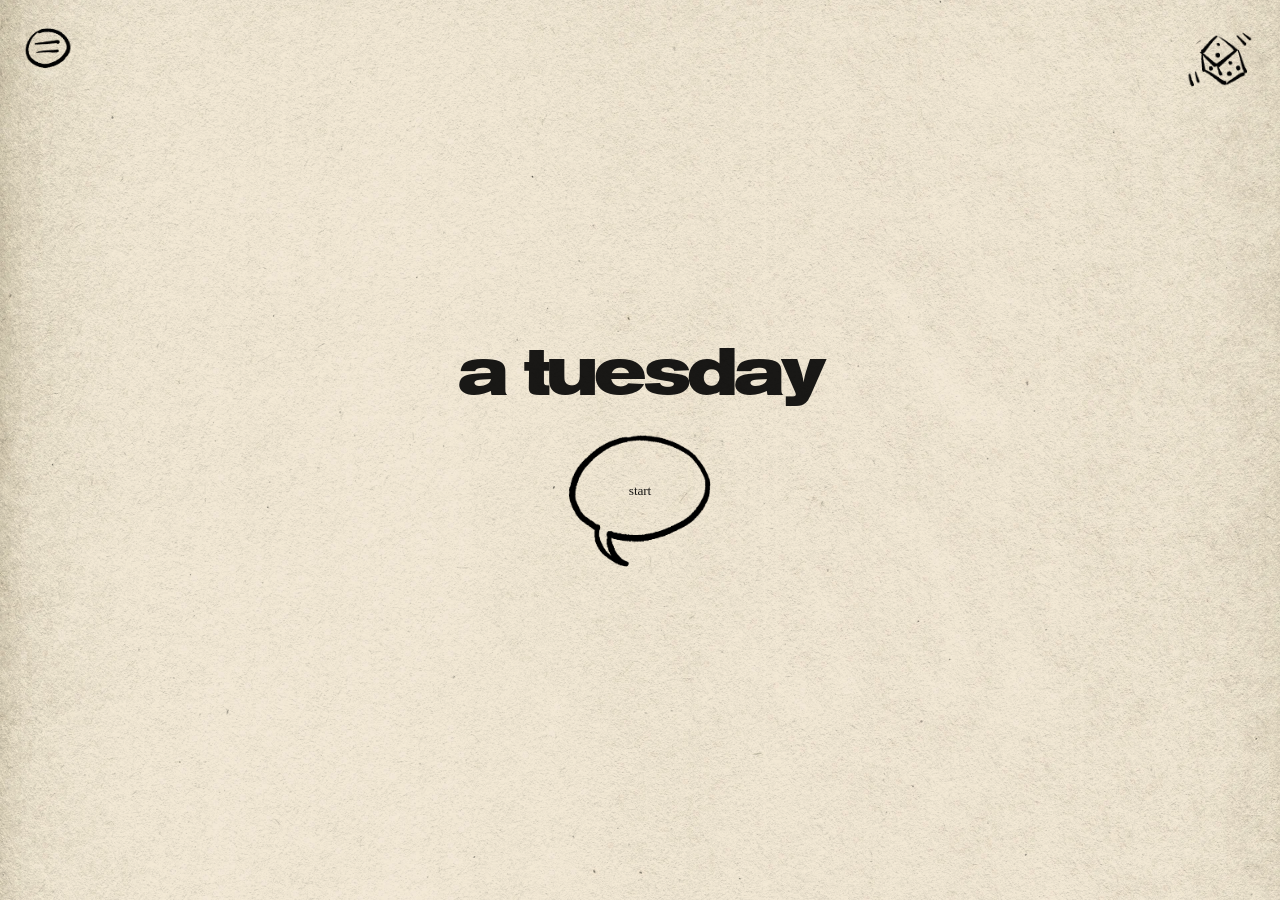
==== commit 6c4a738a: "Fix Jekyll asset serving, hide coord UI by default, add CNAME Renamed _images/, _fonts/, _audio/ to " ====
--- a/tuesday/index.html
+++ b/tuesday/index.html
@@ -14,14 +14,14 @@
   <nav id="nav-ui">
     <div id="nav-left">
       <button id="btn-back" class="nav-btn" aria-label="Back">
-        <img src="_images/Global-Back1.png" alt="">
+        <img src="images/Global-Back1.png" alt="">
       </button>
       <button id="btn-menu" class="nav-btn" aria-label="Menu">
-        <img src="_images/Global-Menu1.png" alt="">
+        <img src="images/Global-Menu1.png" alt="">
       </button>
     </div>
     <button id="btn-die" class="nav-btn" aria-label="Randomize color">
-      <img src="_images/Global-ColorDie1.png" alt="">
+      <img src="images/Global-ColorDie1.png" alt="">
     </button>
   </nav>
 
@@ -29,11 +29,11 @@
     <h1 id="splash-title">a tuesday</h1>
     <div id="splash-buttons">
       <button id="btn-start" class="splash-btn">
-        <img src="_images/Splash_StartBubble-a.png" alt="">
+        <img src="images/Splash_StartBubble-a.png" alt="">
         <span class="splash-btn-label">start</span>
       </button>
       <button id="btn-continue" class="splash-btn" style="display:none">
-        <img src="_images/Splash_ContBubble-a.png" alt="">
+        <img src="images/Splash_ContBubble-a.png" alt="">
         <span class="splash-btn-label">resume</span>
       </button>
     </div>
@@ -41,24 +41,24 @@
 
   <div id="menu-overlay">
     <button id="btn-close-menu" class="nav-btn" aria-label="Close menu">
-      <img src="_images/Global-Close1.png" alt="">
+      <img src="images/Global-Close1.png" alt="">
     </button>
     <div id="menu-card">
-      <img src="_images/Menu-Error-receipt.png" id="menu-scrap-bg">
+      <img src="images/Menu-Error-receipt.png" id="menu-scrap-bg">
       <div id="menu-items">
         <h2 id="menu-main-title">menu</h2>
         <h2 id="menu-title" class="menu-section-title">control</h2>
         <div id="menu-toggles">
           <button class="menu-toggle-btn" id="btn-music">
-            <img src="_images/Menu-Music-On1.png" alt="music">
+            <img src="images/Menu-Music-On1.png" alt="music">
             <span class="menu-toggle-label">music</span>
           </button>
           <button class="menu-toggle-btn" id="btn-sfx">
-            <img src="_images/Menu-SFX-On1.png" alt="sfx">
+            <img src="images/Menu-SFX-On1.png" alt="sfx">
             <span class="menu-toggle-label">sfx</span>
           </button>
           <button class="menu-toggle-btn" id="btn-restart">
-            <img src="_images/Menu-Restart1.png" alt="restart">
+            <img src="images/Menu-Restart1.png" alt="restart">
             <span class="menu-toggle-label">restart</span>
           </button>
         </div>
@@ -66,7 +66,7 @@
         <p id="about-text">"A Tuesday" is the result of an intense fascination with the "choose your own" concept and how it shows up in different mediums; specifically video games, comics, and novels. So after I tumbled down the rabbit hole that is the structure of Edward Packard's classic "Choose your own adventure" novels, getting stuck in the loop of George Wylesol's 2120, and playing one too many visual novel pc games... I created the most mundane click thru comic (that also started out as a zine). Phew ok hope u enjoyed :-)</p>
         <div id="special-thanks-block">
           <h2 class="menu-section-title" id="special-thanks-title">special thanks</h2>
-          <img id="sax-img" src="_images/Menu-Sax1.png" alt="">
+          <img id="sax-img" src="images/Menu-Sax1.png" alt="">
           <p id="thanks-text">special thanks to danny meyer for the theme song and sfx help :-)</p>
         </div>
       </div>
@@ -75,7 +75,7 @@
 
   <div id="small-screen-overlay">
     <div id="small-screen-message">
-      <img src="_images/Menu-Error-receipt.png" id="small-screen-bg">
+      <img src="images/Menu-Error-receipt.png" id="small-screen-bg">
       <div id="small-screen-content">
         <h2 id="small-screen-header"></h2>
         <p id="small-screen-text"></p>
@@ -89,7 +89,7 @@
     <div id="coords"></div>
     <button id="coord-toggle">📍 coords: on</button>
   </div>
-  <audio id="bg-music" loop src="_audio/ann_zine_w_saxophone.mp3"></audio>
+  <audio id="bg-music" loop src="audio/ann_zine_w_saxophone.mp3"></audio>
   <script src="story.js"></script>
   <script src="engine.js"></script>
 </body>
--- a/tuesday/style.css
+++ b/tuesday/style.css
@@ -1,6 +1,6 @@
 @font-face {
   font-family: 'Akzidenz Grotesk';
-  src: url('_fonts/Berthold Akzidenz Grotesk BE Bold Extended.otf') format('opentype');
+  src: url('fonts/Berthold Akzidenz Grotesk BE Bold Extended.otf') format('opentype');
   font-weight: normal;
 }
 
@@ -8,7 +8,7 @@
 
 body {
   background-color: #f4ead8;
-  background-image: url('_images/Background.webp');
+  background-image: url('images/Background.webp');
   background-size: cover;
   background-attachment: fixed;
   background-blend-mode: multiply;
@@ -583,6 +583,8 @@
   gap: 0.4rem;
   font-family: monospace;
   font-size: 13px;
+  opacity: 0;
+  pointer-events: none;
 }
 
 #spread-width {
